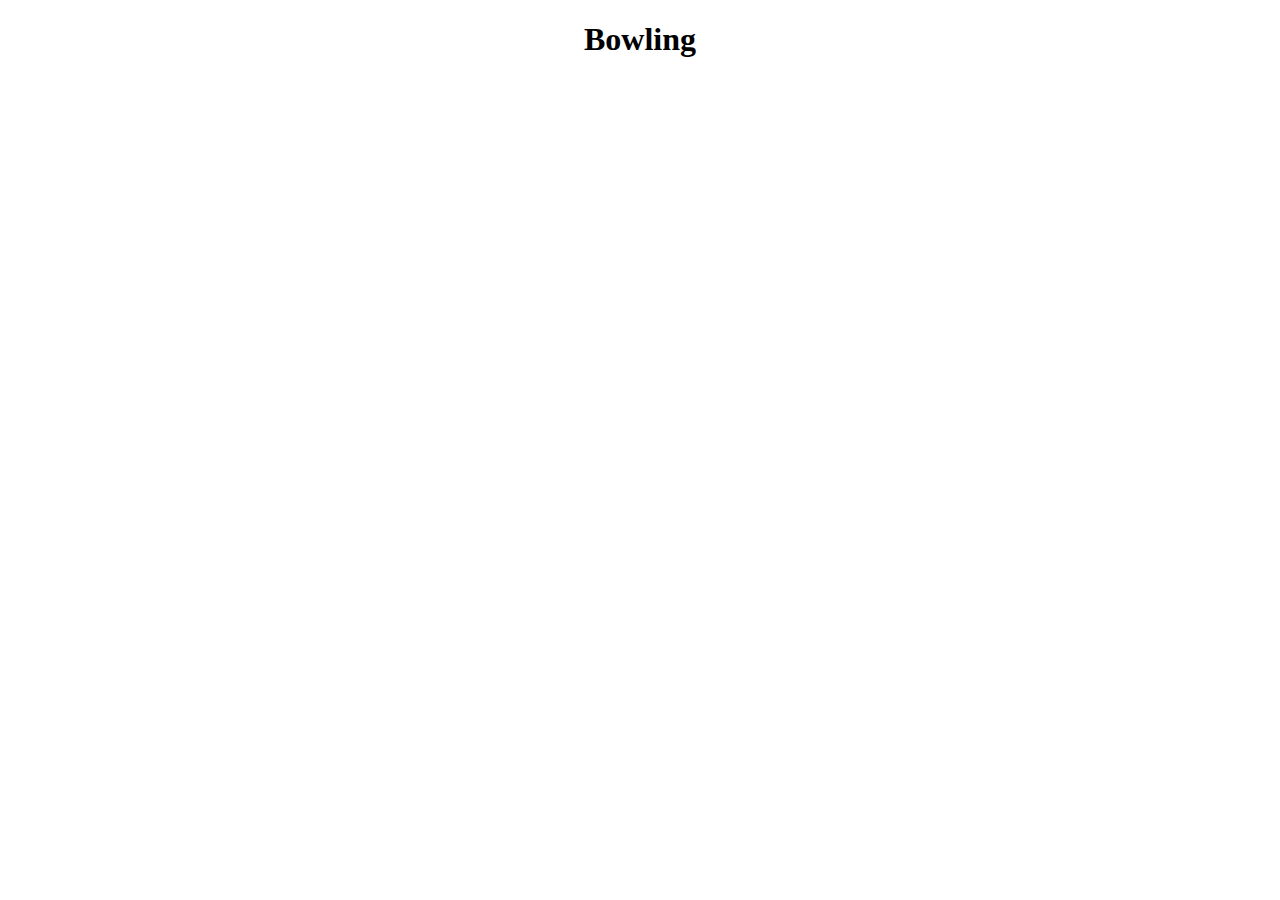
==== jasmine/jasmine-standalone-2.5.2/index.html @ 1c8f3d62 "added first test - game has 10 frames - starting business logic" ====
<!DOCTYPE html>

<head>
  <script src="src/jquery-3.1.1.min.js"></script>
  <script src="src/interface.js"></script>
  <script src="src/bowling.js"></script>
  <link type="text/css" rel="stylesheet" href="bowling.css"/>
  <title> Bowling! </title>
</head>

<body>

  <div id="header">
    <h1 align='center'>Bowling</h1>
  </div>

</body>
---- jasmine/jasmine-standalone-2.5.2/bowling.css ----

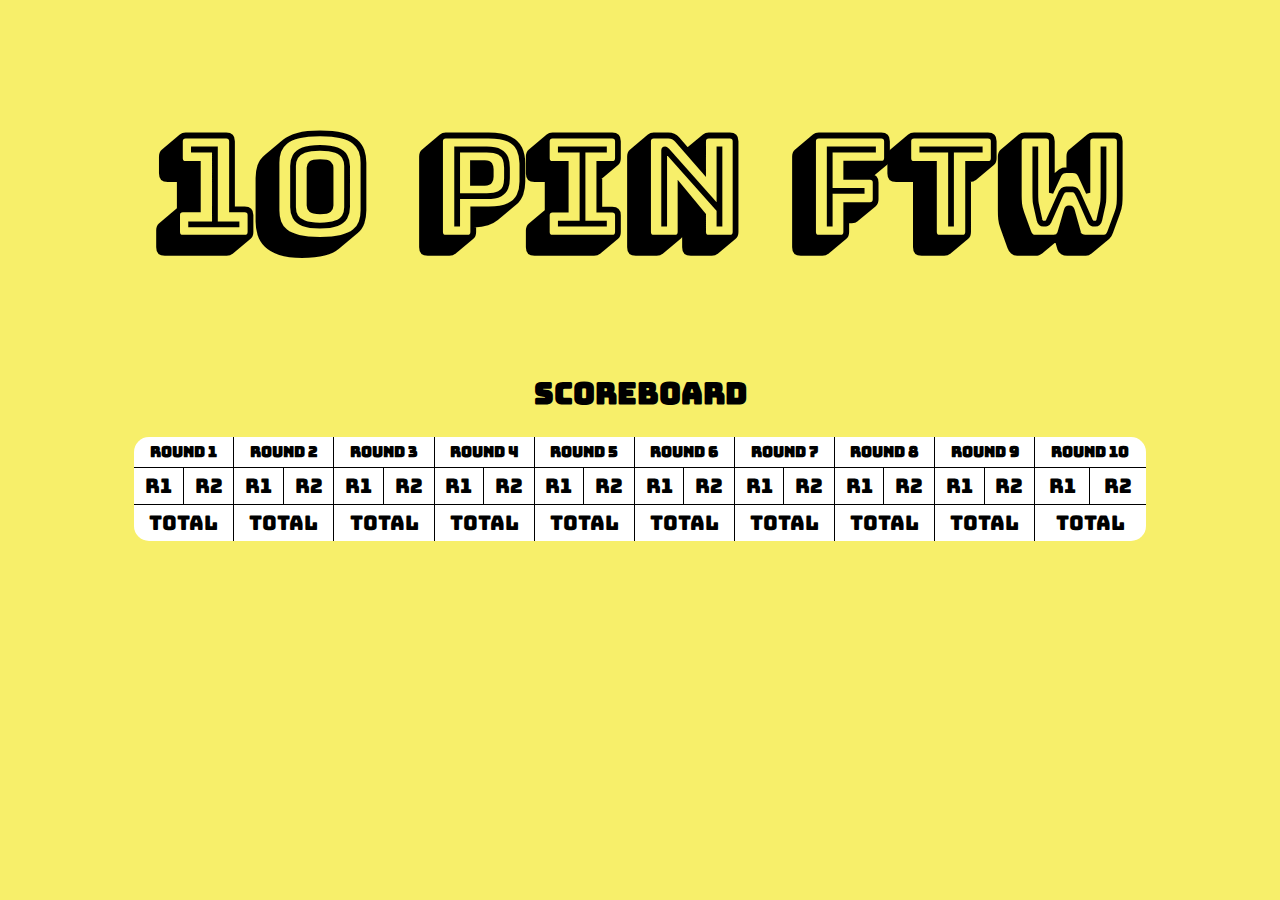
==== commit c5c9eb12: "added html table and css styling of page" ====
--- a/jasmine/jasmine-standalone-2.5.2/index.html
+++ b/jasmine/jasmine-standalone-2.5.2/index.html
@@ -3,7 +3,7 @@
 <head>
   <script src="src/jquery-3.1.1.min.js"></script>
   <script src="src/interface.js"></script>
-  <script src="src/bowling.js"></script>
+  <script src="src/game.js"></script>
   <link type="text/css" rel="stylesheet" href="bowling.css"/>
   <title> Bowling! </title>
 </head>
@@ -11,7 +11,64 @@
 <body>
 
   <div id="header">
-    <h1 align='center'>Bowling</h1>
+    <h1 align='center'>10 PIN FTW</h1>
   </div>
 
+  <div id="scoreboard-section">
+
+  <body>
+
+  <h2 align=center>Scoreboard</h2>
+  <table id="scoreboard", align=center>
+    <tr id="scoreboard-titles">
+      <th colspan="2">Round 1</th>
+      <th colspan="2">Round 2</th>
+      <th colspan="2">Round 3</th>
+      <th colspan="2">Round 4</th>
+      <th colspan="2">Round 5</th>
+      <th colspan="2">Round 6</th>
+      <th colspan="2">Round 7</th>
+      <th colspan="2">Round 8</th>
+      <th colspan="2">Round 9</th>
+      <th colspan="2">Round 10</th>
+    </tr>
+    <tr id="scoreboard-rolls">
+      <td>R1</td>
+      <td>R2</td>
+      <td>R1</td>
+      <td>R2</td>
+      <td>R1</td>
+      <td>R2</td>
+      <td>R1</td>
+      <td>R2</td>
+      <td>R1</td>
+      <td>R2</td>
+      <td>R1</td>
+      <td>R2</td>
+      <td>R1</td>
+      <td>R2</td>
+      <td>R1</td>
+      <td>R2</td>
+      <td>R1</td>
+      <td>R2</td>
+      <td>R1</td>
+      <td>R2</td>
+    </tr>
+      <tr id = "scoreboard-totals">
+      <td colspan="2">Total</td>
+      <td colspan="2">Total</td>
+      <td colspan="2">Total</td>
+      <td colspan="2">Total</td>
+      <td colspan="2">Total</td>
+      <td colspan="2">Total</td>
+      <td colspan="2">Total</td>
+      <td colspan="2">Total</td>
+      <td colspan="2">Total</td>
+      <td colspan="2">Total</td>
+    </tr>
+
+  </table>
+</div>
+
+
 </body>
--- a/jasmine/jasmine-standalone-2.5.2/bowling.css
+++ b/jasmine/jasmine-standalone-2.5.2/bowling.css
@@ -1 +1,52 @@
+@import url('https://fonts.googleapis.com/css?family=Bungee Shade');
+@import url('https://fonts.googleapis.com/css?family=Bungee ');
 
+body {
+    background-color: #f7ef6a;
+}
+
+#header {
+  color: black;
+  font-family: 'Bungee Shade';
+  font-size: 70px;
+}
+
+h2 {
+  color: black;
+  font-family: 'Bungee';
+  font-size: 30px;
+  align: center;
+}
+
+table {
+    width: 80%;
+    background-color: white;
+    align: center;
+    border-collapse: collapse;
+    border-radius:15px;
+}
+
+td{
+  font-family: 'Bungee';
+  font-size: 20px;
+  padding: 5px;
+  text-align: center;
+  border-left:solid black 1px;
+  border-top:solid black 1px;
+}
+
+td:first-child {
+  border-left: 0;
+}
+
+th {
+  font-family: 'Bungee';
+  font-size: 15px;
+  padding: 5px;
+  text-align: center;
+  border-left:solid black 1px;
+}
+
+th:first-child {
+  border-left: 0;
+}
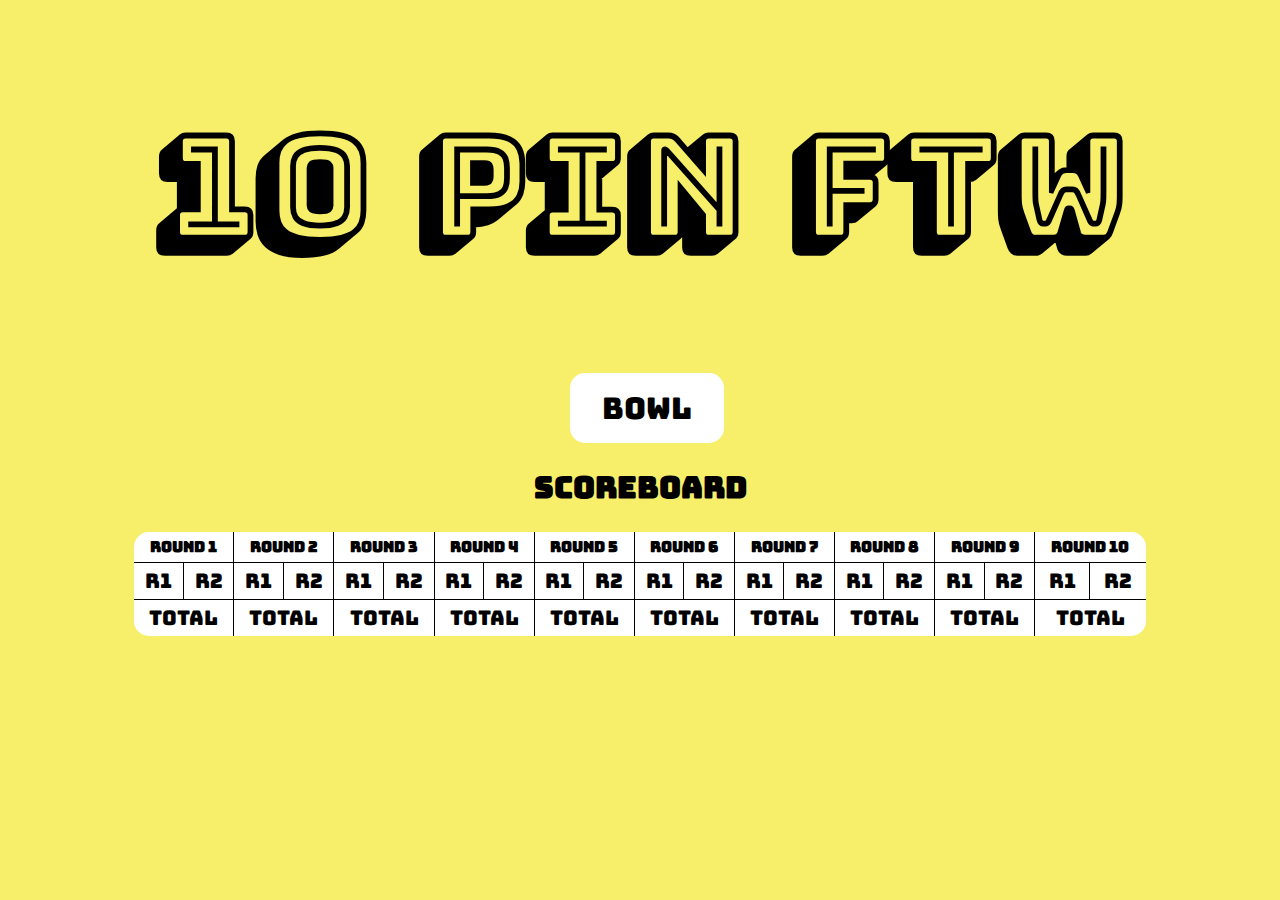
==== commit e5dca8cf: "added button to page" ====
--- a/jasmine/jasmine-standalone-2.5.2/index.html
+++ b/jasmine/jasmine-standalone-2.5.2/index.html
@@ -14,10 +14,12 @@
     <h1 align='center'>10 PIN FTW</h1>
   </div>
 
+  <div>
+  <button id=bowl-button align='center' type="button">BOWL</button>
+  </div>
+
   <div id="scoreboard-section">
-
   <body>
-
   <h2 align=center>Scoreboard</h2>
   <table id="scoreboard", align=center>
     <tr id="scoreboard-titles">
--- a/jasmine/jasmine-standalone-2.5.2/bowling.css
+++ b/jasmine/jasmine-standalone-2.5.2/bowling.css
@@ -9,6 +9,25 @@
   color: black;
   font-family: 'Bungee Shade';
   font-size: 70px;
+}
+
+#bowl-button {
+  align: center;
+  background-color: white;
+  align: center;
+  border: none;
+  border-radius:15px;
+  font-family: 'Bungee';
+  font-size: 30px;
+  padding: 15px 32px;
+  position: relative;
+  left: 44.5%;
+  top: 50%;
+}
+
+#scoreboard-section {
+  position: relative;
+  top: 60%;
 }
 
 h2 {
